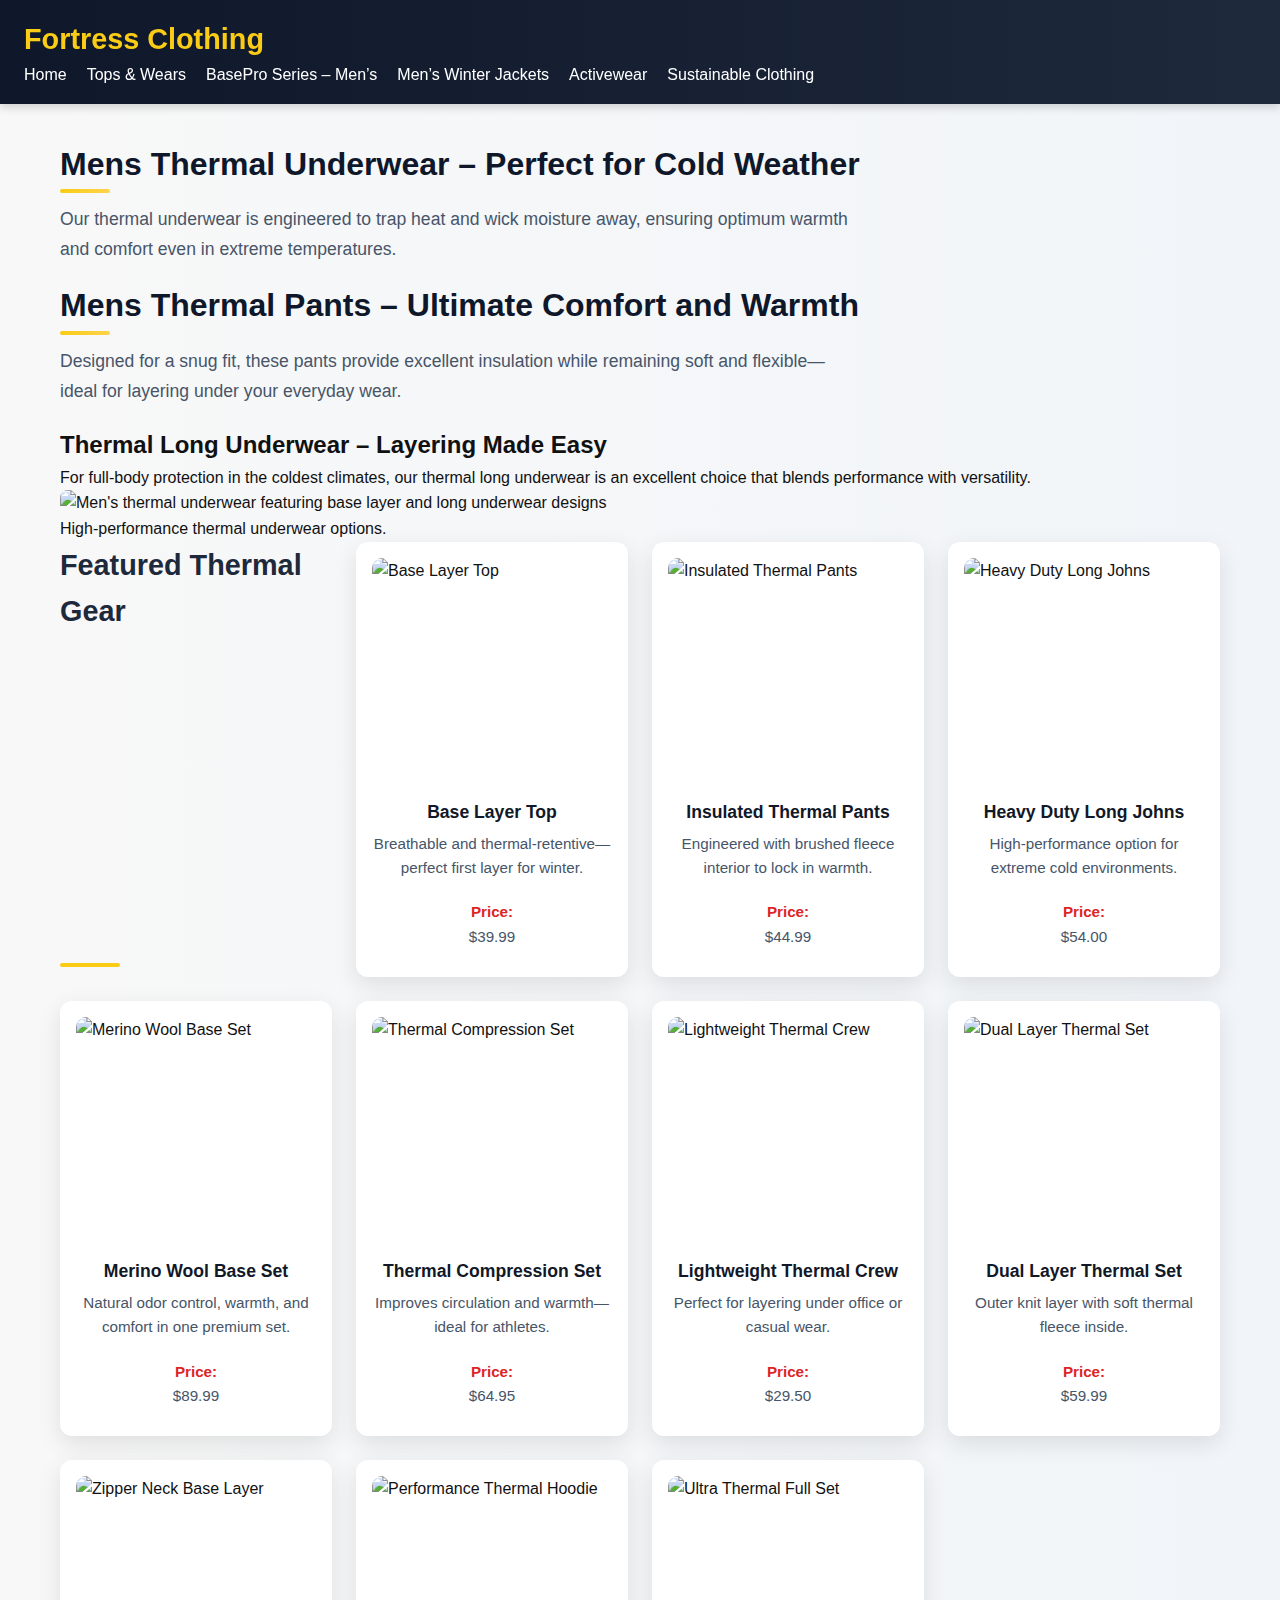
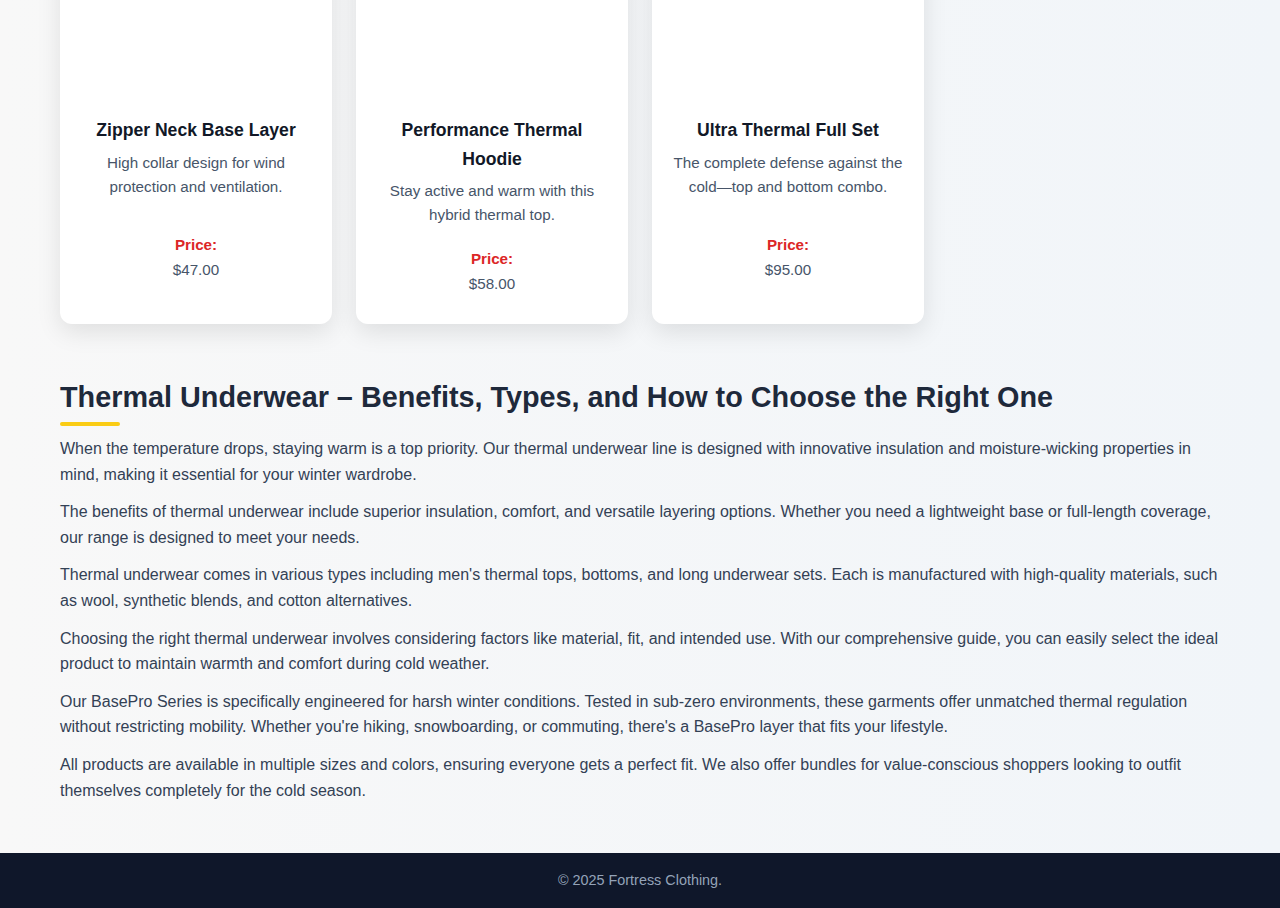
==== basepro-series.html @ 728f2d36 "Add files via upload" ====
<!DOCTYPE html>
<html lang="en">
  <head>
    <meta charset="UTF-8" />
    <meta name="description" content="Thermal Underwear – Stay warm and comfortable with Fortress Clothing's innovative base layers." />
    <meta name="keywords" content="Thermal Underwear, Men’s Thermal Pants, Thermal Long Underwear, Baselayers" />
    <meta name="viewport" content="width=device-width, initial-scale=1.0" />
    <title>BasePro Series – Men’s Thermal Underwear | Fortress Clothing</title>
    <link rel="stylesheet" href="style.css" />
  </head>
  <body>
    <header>
      <div class="header-container">
        <div class="logo">
          <a href="index.html">Fortress Clothing</a>
        </div>
        <button class="menu-toggle" aria-label="Toggle navigation">
          <span class="hamburger"></span>
        </button>
      </div>
      <nav>
        <ul>
          <li><a href="index.html">Home</a></li>
          <li><a href="tops-wears.html">Tops & Wears</a></li>
          <li><a href="basepro-series.html">BasePro Series – Men’s</a></li>
          <li><a href="winter-jackets.html">Men’s Winter Jackets</a></li>
          <li><a href="activewear.html">Activewear</a></li>
          <li><a href="sustainable.html">Sustainable Clothing</a></li>
        </ul>
      </nav>
    </header>

    <main>
      <article>
        <h2>Mens Thermal Underwear – Perfect for Cold Weather</h2>
        <p>Our thermal underwear is engineered to trap heat and wick moisture away, ensuring optimum warmth and comfort even in extreme temperatures.</p>

        <h2>Mens Thermal Pants – Ultimate Comfort and Warmth</h2>
        <p>Designed for a snug fit, these pants provide excellent insulation while remaining soft and flexible—ideal for layering under your everyday wear.</p>

        <h2>Thermal Long Underwear – Layering Made Easy</h2>
        <p>For full-body protection in the coldest climates, our thermal long underwear is an excellent choice that blends performance with versatility.</p>

        <figure>
          <img src="images/thermal-underwear.jpg" alt="Men's thermal underwear featuring base layer and long underwear designs" loading="lazy" />
          <figcaption>High-performance thermal underwear options.</figcaption>
        </figure>

        <section id="featured-products">
          <h2>Featured Thermal Gear</h2>

          <div class="product-card">
            <img src="images/thermal1.jpg" alt="Base Layer Top" />
            <h3>Base Layer Top</h3>
            <p>Breathable and thermal-retentive—perfect first layer for winter.</p>
            <p><strong>Price:</strong> $39.99</p>
          </div>

          <div class="product-card">
            <img src="images/thermal2.webp" alt="Insulated Thermal Pants" />
            <h3>Insulated Thermal Pants</h3>
            <p>Engineered with brushed fleece interior to lock in warmth.</p>
            <p><strong>Price:</strong> $44.99</p>
          </div>

          <div class="product-card">
            <img src="images/thermal3.webp" alt="Heavy Duty Long Johns" />
            <h3>Heavy Duty Long Johns</h3>
            <p>High-performance option for extreme cold environments.</p>
            <p><strong>Price:</strong> $54.00</p>
          </div>

          <div class="product-card">
            <img src="images/thermal4.webp" alt="Merino Wool Base Set" />
            <h3>Merino Wool Base Set</h3>
            <p>Natural odor control, warmth, and comfort in one premium set.</p>
            <p><strong>Price:</strong> $89.99</p>
          </div>

          <div class="product-card">
            <img src="images/thermal5.webp" alt="Thermal Compression Set" />
            <h3>Thermal Compression Set</h3>
            <p>Improves circulation and warmth—ideal for athletes.</p>
            <p><strong>Price:</strong> $64.95</p>
          </div>

          <div class="product-card">
            <img src="images/thermal6.jpg" alt="Lightweight Thermal Crew" />
            <h3>Lightweight Thermal Crew</h3>
            <p>Perfect for layering under office or casual wear.</p>
            <p><strong>Price:</strong> $29.50</p>
          </div>

          <div class="product-card">
            <img src="images/thermal7.jpg" alt="Dual Layer Thermal Set" />
            <h3>Dual Layer Thermal Set</h3>
            <p>Outer knit layer with soft thermal fleece inside.</p>
            <p><strong>Price:</strong> $59.99</p>
          </div>

          <div class="product-card">
            <img src="images/thermal8.webp" alt="Zipper Neck Base Layer" />
            <h3>Zipper Neck Base Layer</h3>
            <p>High collar design for wind protection and ventilation.</p>
            <p><strong>Price:</strong> $47.00</p>
          </div>

          <div class="product-card">
            <img src="images/thermal9.jpg" alt="Performance Thermal Hoodie" />
            <h3>Performance Thermal Hoodie</h3>
            <p>Stay active and warm with this hybrid thermal top.</p>
            <p><strong>Price:</strong> $58.00</p>
          </div>

          <div class="product-card">
            <img src="images/thermal10.jpg" alt="Ultra Thermal Full Set" />
            <h3>Ultra Thermal Full Set</h3>
            <p>The complete defense against the cold—top and bottom combo.</p>
            <p><strong>Price:</strong> $95.00</p>
          </div>
        </section>

        <!-- AI Generated Content Section from Part 2 -->
        <section id="ai-content">
          <h2>Thermal Underwear – Benefits, Types, and How to Choose the Right One</h2>
          <p>When the temperature drops, staying warm is a top priority. Our thermal underwear line is designed with innovative insulation and moisture‑wicking properties in mind, making it essential for your winter wardrobe.</p>
          <p>The benefits of thermal underwear include superior insulation, comfort, and versatile layering options. Whether you need a lightweight base or full‑length coverage, our range is designed to meet your needs.</p>
          <p>Thermal underwear comes in various types including men's thermal tops, bottoms, and long underwear sets. Each is manufactured with high‑quality materials, such as wool, synthetic blends, and cotton alternatives.</p>
          <p>Choosing the right thermal underwear involves considering factors like material, fit, and intended use. With our comprehensive guide, you can easily select the ideal product to maintain warmth and comfort during cold weather.</p>
          <p>Our BasePro Series is specifically engineered for harsh winter conditions. Tested in sub-zero environments, these garments offer unmatched thermal regulation without restricting mobility. Whether you're hiking, snowboarding, or commuting, there's a BasePro layer that fits your lifestyle.</p>
          <p>All products are available in multiple sizes and colors, ensuring everyone gets a perfect fit. We also offer bundles for value-conscious shoppers looking to outfit themselves completely for the cold season.</p>
        </section>
      </article>
    </main>

    <footer>
      <p>&copy; 2025 Fortress Clothing.</p>
    </footer>

    <script>
      const menuToggle = document.querySelector(".menu-toggle");
      const navUl = document.querySelector("nav ul");
      menuToggle.addEventListener("click", () => {
        navUl.classList.toggle("nav-active");
      });
    </script>
  </body>
</html>
---- style.css ----
/* ----------------------
   Global Reset & Fonts
------------------------- */
* {
    margin: 0;
    padding: 0;
    box-sizing: border-box;
  }
  
  body {
    font-family: 'Poppins', sans-serif;
    background: linear-gradient(to right, #f8f8f8, #f1f5f9);
    color: #111;
    line-height: 1.6;
    min-height: 100vh;
  }
  
  img {
    max-width: 100%;
    display: block;
    border-radius: 8px;
  }
  
  
  /* ----------------------
     Header & Navigation
  ------------------------- */
  header {
    background: linear-gradient(to right, #0f172a, #1e293b);
    color: #fff;
    padding: 16px 24px;
    position: sticky;
    top: 0;
    z-index: 999;
    box-shadow: 0 4px 8px rgba(0, 0, 0, 0.15);
  }
  
  .header-container {
    display: flex;
    justify-content: space-between;
    align-items: center;
  }
  
  .logo a {
    font-size: 1.8rem;
    font-weight: 700;
    color: #facc15;
    text-decoration: none;
  }
  
  nav ul {
    display: flex;
    gap: 20px;
    list-style: none;
  }
  
  nav a {
    color: #fff;
    text-decoration: none;
    font-weight: 500;
    transition: color 0.3s ease;
  }
  
  nav a:hover {
    color: #facc15;
  }
  
  .menu-toggle {
    display: none;
    flex-direction: column;
    gap: 6px;
    cursor: pointer;
  }
  
  .menu-toggle span {
    width: 25px;
    height: 3px;
    background: #fff;
    border-radius: 2px;
  }
  
  
  /* ----------------------
     Main & Sections
  ------------------------- */
  main {
    max-width: 1200px;
    margin: 40px auto;
    padding: 0 20px;
  }
  
  section {
    margin-bottom: 50px;
  }
  
  section h2 {
    font-size: 1.8rem;
    margin-bottom: 16px;
    color: #1e293b;
    position: relative;
  }
  
  section h2::after {
    content: "";
    position: absolute;
    left: 0;
    bottom: -6px;
    width: 60px;
    height: 4px;
    background: #facc15;
    border-radius: 2px;
  }
  
  section p {
    font-size: 1rem;
    color: #334155;
    margin-bottom: 12px;
  }
  
  /* ----------------------
     Article Section Intros
  ------------------------- */
  article > h2:nth-of-type(1),
  article > h2:nth-of-type(2) {
    font-size: 2rem;
    color: #0f172a;
    margin-bottom: 12px;
    line-height: 1.3;
    position: relative;
    padding-bottom: 8px;
  }
  
  article > h2:nth-of-type(1)::after,
  article > h2:nth-of-type(2)::after {
    content: '';
    width: 50px;
    height: 4px;
    background: linear-gradient(to right, #facc15, #fcd34d);
    position: absolute;
    bottom: 0;
    left: 0;
    border-radius: 2px;
  }
  
  article > p:nth-of-type(1),
  article > p:nth-of-type(2) {
    font-size: 1.1rem;
    color: #475569;
    margin-bottom: 20px;
    max-width: 800px;
    line-height: 1.7;
  }
  
  /* ----------------------
     Product Cards
  ------------------------- */
  #featured-products, .product-showcase {
    display: grid;
    grid-template-columns: repeat(auto-fit, minmax(260px, 1fr));
    gap: 24px;
  }
  
  .product-card {
    background: #fff;
    border-radius: 12px;
    padding: 16px;
    box-shadow: 0 8px 24px rgba(0, 0, 0, 0.1);
    transition: transform 0.3s ease, box-shadow 0.3s ease;
    display: flex;
    flex-direction: column;
    align-items: center;
    height: 100%;
  }
  
  .product-card:hover {
    transform: translateY(-6px);
    box-shadow: 0 16px 28px rgba(0, 0, 0, 0.15);
  }
  
  .product-card img {
    width: 100%;
    height: 220px;
    object-fit: cover;
    border-radius: 10px;
    margin-bottom: 12px;
  }
  
  .product-card h3 {
    font-size: 1.1rem;
    margin: 8px 0 6px;
    color: #111827;
    text-align: center;
  }
  
  .product-card p {
    font-size: 0.95rem;
    color: #475569;
    text-align: center;
    flex-grow: 1;
  }
  
  .product-card strong {
    color: #dc2626;
    display: block;
    margin-top: 8px;
  }
  
  /* ----------------------
     Category Cards
  ------------------------- */
  .category-grid {
    display: grid;
    grid-template-columns: repeat(auto-fit, minmax(220px, 1fr));
    gap: 20px;
    margin-top: 20px;
  }
  
  .category-card {
    background: #f9fafb;
    padding: 20px;
    border-radius: 10px;
    text-decoration: none;
    color: #1f2937;
    box-shadow: 0 4px 12px rgba(0,0,0,0.08);
    transition: background 0.3s ease;
  }
  
  .category-card:hover {
    background: #fef9c3;
  }
  
  /* ----------------------
     Call to Action
  ------------------------- */
  .cta {
    background: linear-gradient(to right, #10b981, #06b6d4);
    color: #fff;
    padding: 40px 30px;
    text-align: center;
    border-radius: 14px;
    box-shadow: 0 8px 24px rgba(0, 0, 0, 0.2);
  }
  
  .cta h2 {
    font-size: 2rem;
    margin-bottom: 12px;
    color: #fff;
  }
  
  .cta p {
    font-size: 1.1rem;
    color: #e0f2f1;
  }
  
  .cta a.btn {
    display: inline-block;
    margin-top: 16px;
    background: #fff;
    color: #0f766e;
    padding: 14px 32px;
    font-size: 1rem;
    font-weight: bold;
    border-radius: 10px;
    text-decoration: none;
    transition: all 0.3s ease;
    box-shadow: 0 4px 10px rgba(0,0,0,0.1);
  }
  
  .cta a.btn:hover {
    background: #f0fdf4;
    color: #065f46;
  }
  
  /* ----------------------
     Footer
  ------------------------- */
  footer {
    text-align: center;
    padding: 16px;
    background: #0f172a;
    color: #94a3b8;
    margin-top: 40px;
    font-size: 0.9rem;
  }
  
  /* ----------------------
     Responsive Nav
  ------------------------- */
  @media (max-width: 768px) {
    .menu-toggle {
      display: flex;
    }
  
    nav ul {
      display: none;
      flex-direction: column;
      background: #1e293b;
      margin-top: 10px;
      padding: 10px;
      border-radius: 8px;
    }
  
    nav ul.nav-active {
      display: flex;
    }
  
    nav ul li {
      margin: 8px 0;
    }
  
    .header-container {
      flex-direction: column;
      align-items: flex-start;
    }
  
    .product-card img {
      height: 180px;
    }
  }
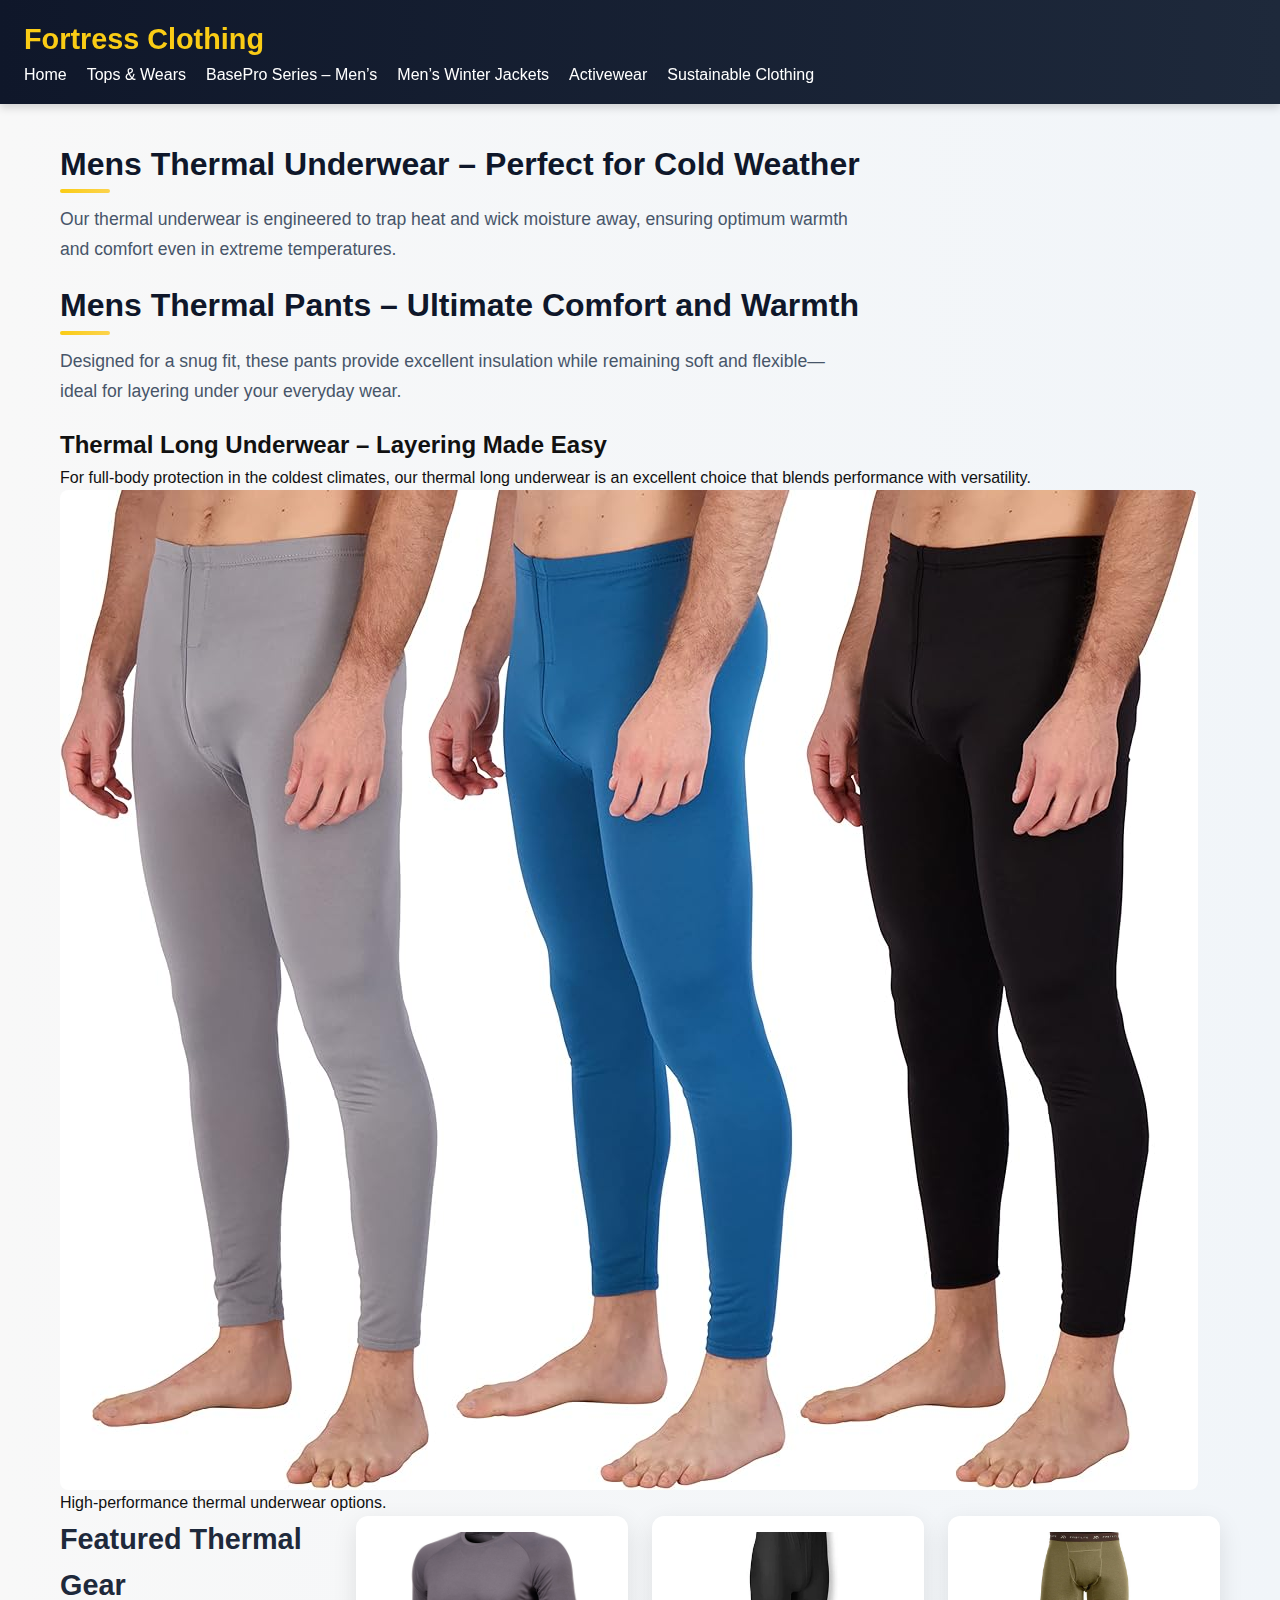
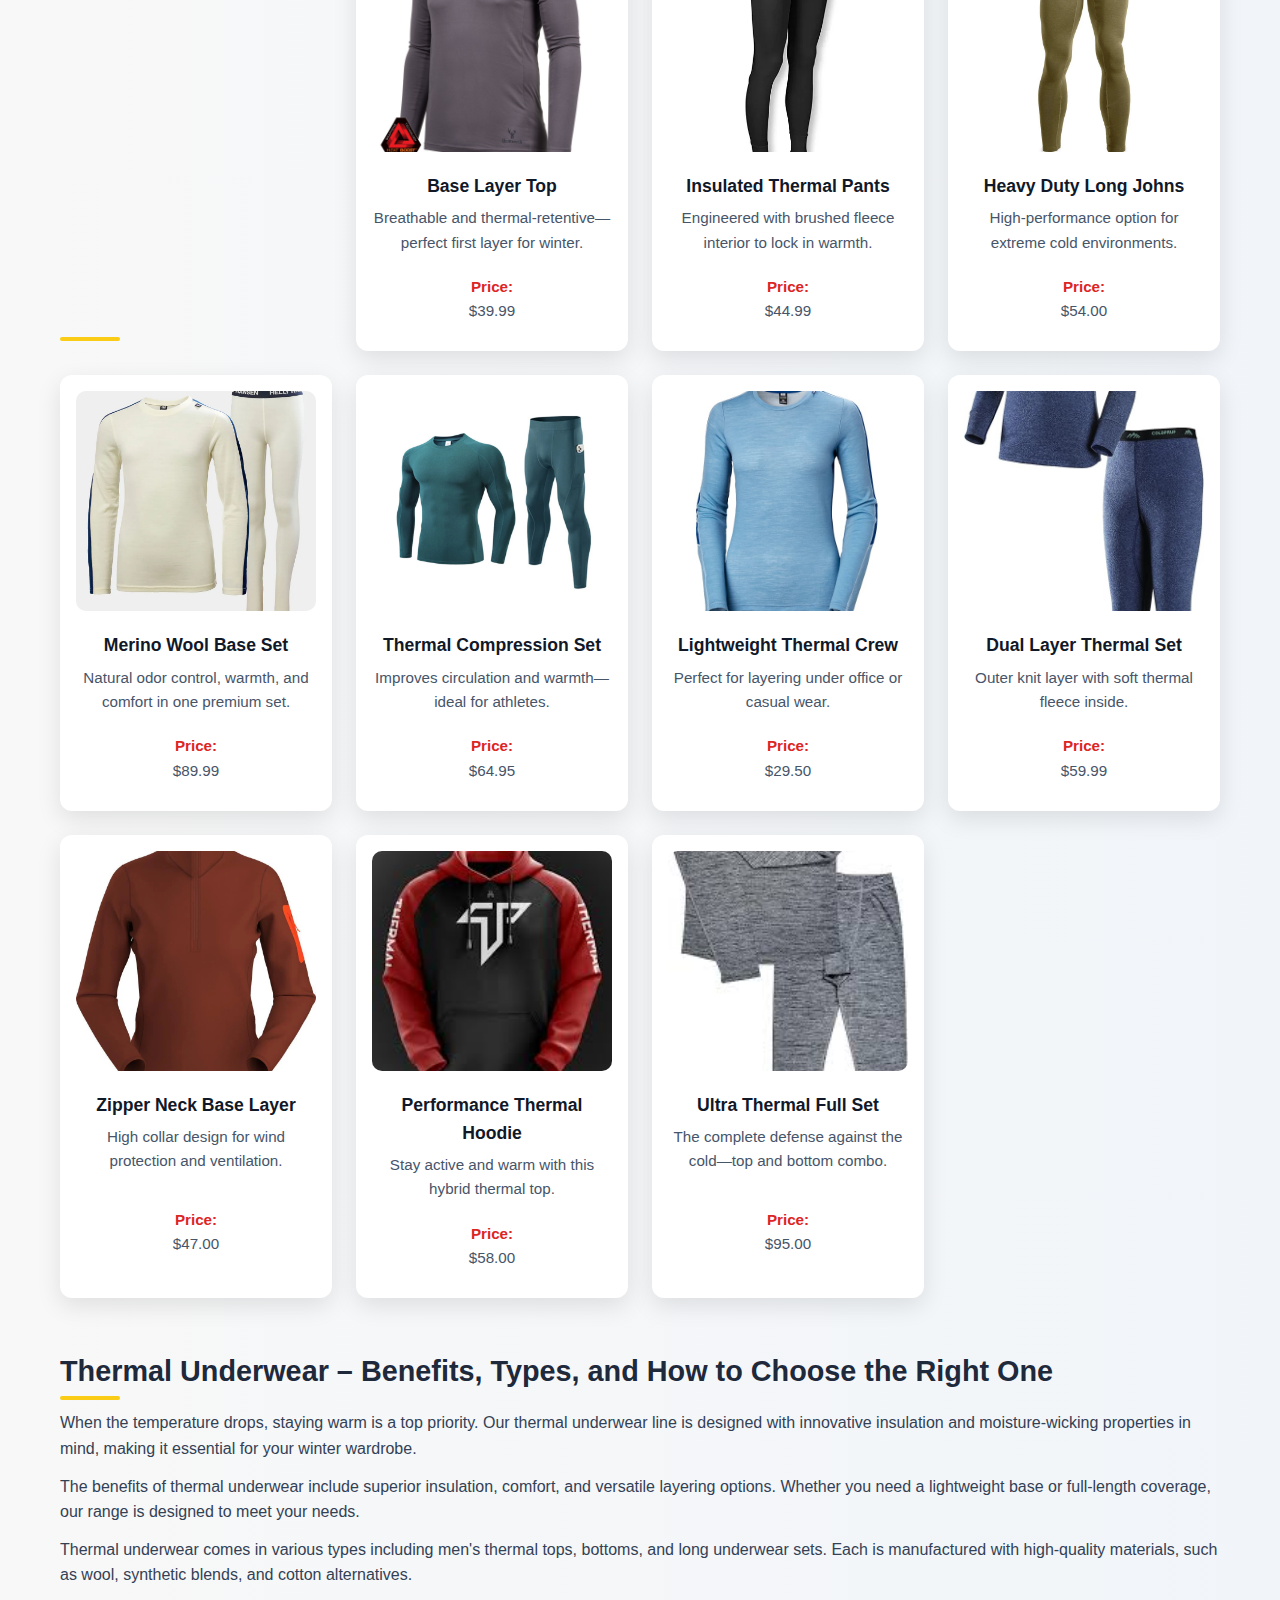
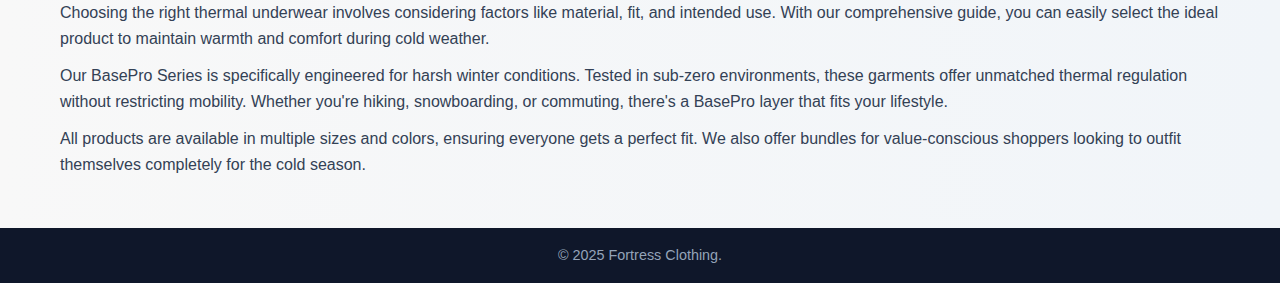
==== commit e4019b27: "Update basepro-series.html" ====
--- a/basepro-series.html
+++ b/basepro-series.html
@@ -5,6 +5,15 @@
     <meta name="description" content="Thermal Underwear – Stay warm and comfortable with Fortress Clothing's innovative base layers." />
     <meta name="keywords" content="Thermal Underwear, Men’s Thermal Pants, Thermal Long Underwear, Baselayers" />
     <meta name="viewport" content="width=device-width, initial-scale=1.0" />
+    <!-- Google tag (gtag.js) -->
+<script async src="https://www.googletagmanager.com/gtag/js?id=G-MC19ZNGYFH"></script>
+<script>
+  window.dataLayer = window.dataLayer || [];
+  function gtag(){dataLayer.push(arguments);}
+  gtag('js', new Date());
+
+  gtag('config', 'G-MC19ZNGYFH');
+</script>
     <title>BasePro Series – Men’s Thermal Underwear | Fortress Clothing</title>
     <link rel="stylesheet" href="style.css" />
   </head>
